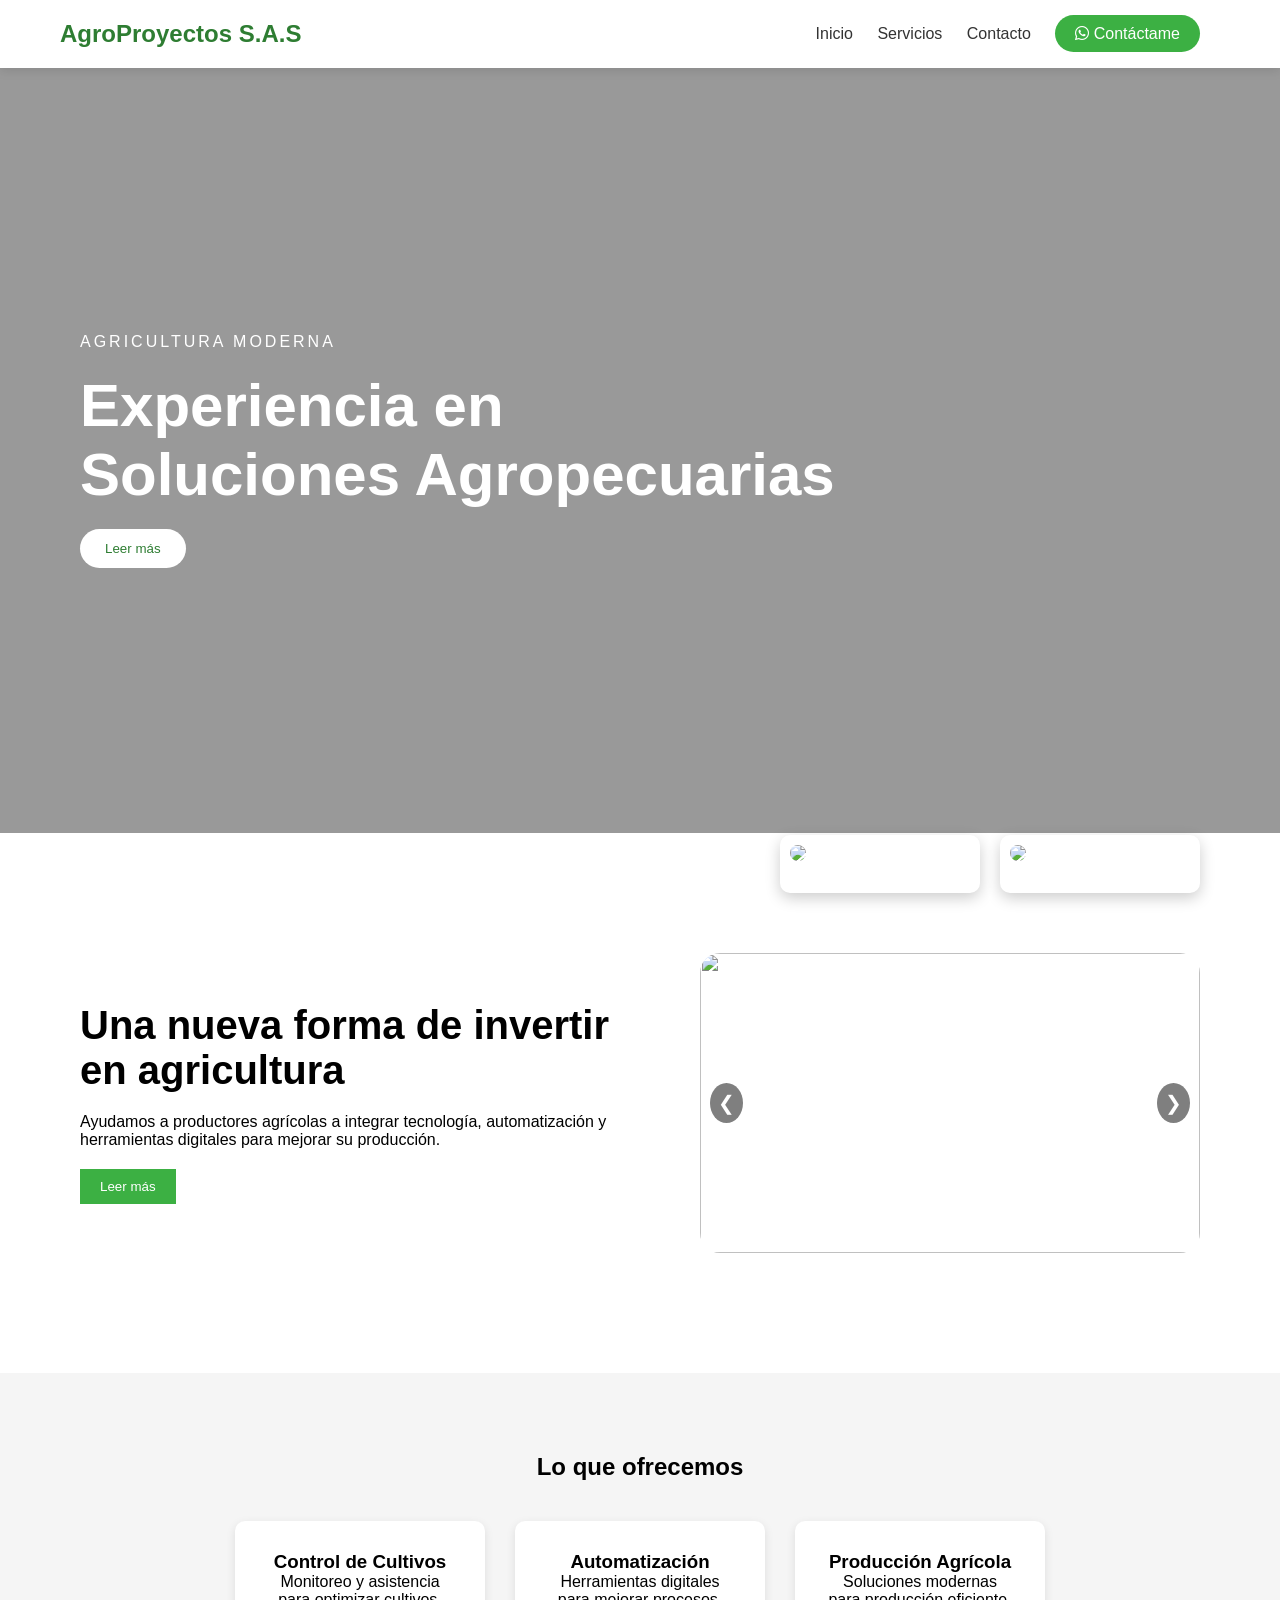
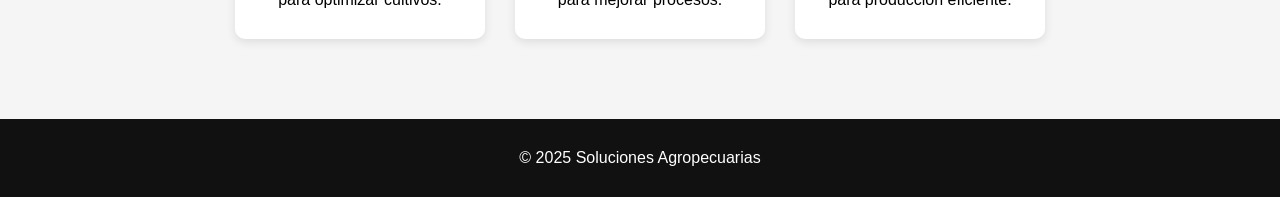
==== index.html @ 3eb482df "Add files via upload" ====
﻿<!DOCTYPE html>
<html lang="es">

<head>
    <meta charset="UTF-8">
    <title>Contacto</title>
    <link rel="stylesheet" href="Style.css">
    <link rel="stylesheet" href="https://cdnjs.cloudflare.com/ajax/libs/font-awesome/6.5.0/css/all.min.css">
</head>

<body>

    <header class="navbar">
        <div class="logo">AgroProyectos S.A.S</div>
        <nav>
            <a href="index.html">Inicio</a>
            <a href="servicios.html">Servicios</a>
            <a href="contacto.html">Contacto</a>

            <a href="https://wa.me/573127380841" target="_blank" class="btn-nav">
                <i class="fab fa-whatsapp"></i> Contáctame
            </a>
        </nav>
    </header>

    <!-- HERO -->

    <section class="hero">

        <div class="hero-text">

            <p class="mini">AGRICULTURA MODERNA</p>

            <h1>
                Experiencia en<br>
                Soluciones Agropecuarias
            </h1>

            <button class="btn-hero">Leer más</button>

        </div>

        <!-- tarjetas flotantes -->

        <div class="hero-cards">

            <div class="card">
                <img src="https://images.unsplash.com/photo-1500937386664-56d1dfef3854">
                <p>Fertilizantes Orgánicos</p>
            </div>

            <div class="card">
                <img src="https://images.unsplash.com/photo-1501004318641-b39e6451bec6">
                <p>Producción Profesional</p>
            </div>

        </div>

    </section>

    <!-- ABOUT -->

    <section class="about">

        <div class="about-text">

            <h2>Una nueva forma de invertir en agricultura</h2>

            <p>
                Ayudamos a productores agrícolas a integrar tecnología,
                automatización y herramientas digitales para mejorar su producción.
            </p>

            <button class="btn-about">Leer más</button>

        </div>

        <div class="about-img">

            <section class="slider">

                <div class="slides" id="slides">

                    <img src="https://www.banabiosa.com/wp-content/uploads/2018/07/farm-of-bananas-1024x600.jpg">

                    <img src="https://efeagro.com/wp-content/uploads/2014/02/1360561-1.jpg">

                    <img src="https://png.pngtree.com/background/20230427/original/pngtree-banana-plant-in-the-forest-picture-image_2496097.jpg">

                    <img src="https://gadmunicipalbaba.gob.ec/img/noticias2025/fumigacion_en_varios_r/4.jpg">

                </div>

                <button class="prev" onclick="moverSlide(-1)">❮</button>
                <button class="next" onclick="moverSlide(1)">❯</button>

            </section>

        </div>

    </section>

    <!-- SERVICIOS -->

    <section class="services">

        <h2>Lo que ofrecemos</h2>

        <div class="service-container">

            <div class="service-card">
                <h3>Control de Cultivos</h3>
                <p>Monitoreo y asistencia para optimizar cultivos.</p>
            </div>

            <div class="service-card">
                <h3>Automatización</h3>
                <p>Herramientas digitales para mejorar procesos.</p>
            </div>

            <div class="service-card">
                <h3>Producción Agrícola</h3>
                <p>Soluciones modernas para producción eficiente.</p>
            </div>

        </div>

    </section>

    <!-- FOOTER -->

    <footer>
        <p>© 2025 Soluciones Agropecuarias</p>
    </footer>

    <script>

        function contacto() {
            window.location.href = "https://wa.me/573127380841";
        }

        let index = 0;

        function moverSlide(direccion) {

            const slides = document.getElementById("slides");
            const total = slides.children.length;

            index += direccion;

            if (index < 0) {
                index = total - 1;
            }

            if (index >= total) {
                index = 0;
            }

            slides.style.transform = "translateX(" + (-index * 100) + "%)";
        }

        /* carrusel automático */

        setInterval(function () {
            moverSlide(1);
        }, 4000);

    </script>

</body>
</html>
---- Style.css ----
﻿* {
    margin: 0;
    padding: 0;
    box-sizing: border-box;
    font-family: Arial, Helvetica, sans-serif;
}

/* NAVBAR */

.navbar {
    display: flex;
    justify-content: space-between;
    align-items: center;
    padding: 20px 60px;
    background: white;
    box-shadow: 0 3px 10px rgba(0,0,0,0.1);
    position: sticky;
    top: 0;
}

.logo {
    font-size: 24px;
    font-weight: bold;
    color: #2e7d32;
}

nav a {
    margin-right: 20px;
    text-decoration: none;
    color: #333;
}

.btn-nav {
    background: #3cb043;
    color: white;
    border: none;
    padding: 10px 20px;
    border-radius: 20px;
    cursor: pointer;
}

/* HERO */

.hero {
    height: 85vh;
    background: linear-gradient(rgba(0,0,0,0.4),rgba(0,0,0,0.4)), url("https://images.unsplash.com/photo-1500937386664-56d1dfef3854");
    background-size: cover;
    background-position: center;
    display: flex;
    flex-direction: column;
    justify-content: center;
    padding-left: 80px;
    color: white;
    position: relative;
}

.hero-text h1 {
    font-size: 60px;
    margin: 20px 0;
}

.mini {
    letter-spacing: 3px;
}

.btn-hero {
    background: white;
    color: #2e7d32;
    padding: 12px 25px;
    border: none;
    border-radius: 20px;
    cursor: pointer;
}

/* HERO CARDS */

.hero-cards {
    position: absolute;
    bottom: -60px;
    right: 80px;
    display: flex;
    gap: 20px;
}

.card {
    background: white;
    padding: 10px;
    border-radius: 10px;
    box-shadow: 0 5px 15px rgba(0,0,0,0.2);
    width: 200px;
}

    .card img {
        width: 100%;
        border-radius: 10px;
    }

/* ABOUT */

.about {
    display: flex;
    align-items: center;
    padding: 120px 80px;
    gap: 60px;
}

.about-text {
    flex: 1;
}

    .about-text h2 {
        font-size: 40px;
        margin-bottom: 20px;
    }

.about-img {
    width: 100%;
    max-width: 500px;
}

.btn-about {
    background: #3cb043;
    color: white;
    border: none;
    padding: 10px 20px;
    margin-top: 20px;
    cursor: pointer;
}

/* SERVICES */

.services {
    background: #f5f5f5;
    padding: 80px;
    text-align: center;
}

.service-container {
    display: flex;
    justify-content: center;
    gap: 30px;
    margin-top: 40px;
}

.service-card {
    background: white;
    padding: 30px;
    width: 250px;
    border-radius: 10px;
    box-shadow: 0 3px 10px rgba(0,0,0,0.1);
}

/* FOOTER */

footer {
    background: #111;
    color: white;
    text-align: center;
    padding: 30px;
}

/* CARRUSEL */

.slider {
    width: 100%;
    max-width: 500px;
    height: 300px;
    overflow: hidden;
    position: relative;
    border-radius: 20px;
}

.slides {
    display: flex;
    height: 100%;
    transition: transform 0.5s ease;
}

    .slides img {
        width: 100%;
        height: 100%;
        object-fit: cover;
        flex: 0 0 100%; /* 🔥 ESTA LÍNEA ES LA CLAVE */
    }


/* BOTONES */
.prev, .next {
    position: absolute;
    top: 50%;
    transform: translateY(-50%);
    background: rgba(0,0,0,0.5);
    color: white;
    border: none;
    font-size: 20px;
    padding: 8px;
    cursor: pointer;
    border-radius: 50%;
}

.prev {
    left: 10px;
}

.next {
    right: 10px;
}

.servicios-page {
    padding: 80px;
}

.servicio {
    display: flex;
    align-items: center;
    gap: 40px;
    margin-bottom: 80px;
}

    .servicio img {
        width: 350px;
        height: 250px;
        object-fit: cover;
        border-radius: 10px;
    }

    .servicio .texto {
        max-width: 500px;
    }

.reverse {
    flex-direction: row-reverse;
}

.contacto {
    text-align: center;
    padding: 100px;
}

.botones-contacto {
    margin-top: 40px;
    display: flex;
    justify-content: center;
    gap: 30px;
}

.btn-contacto {
    padding: 15px 30px;
    border-radius: 30px;
    color: white;
    text-decoration: none;
    font-size: 18px;
    transition: 0.3s;
}

    .btn-contacto i {
        margin-right: 10px;
    }

/* COLORES */
.whatsapp {
    background: #25D366;
}

.facebook {
    background: #1877F2;
}

.correo {
    background: #EA4335;
}

/* HOVER */
.btn-contacto:hover {
    transform: scale(1.1);
}
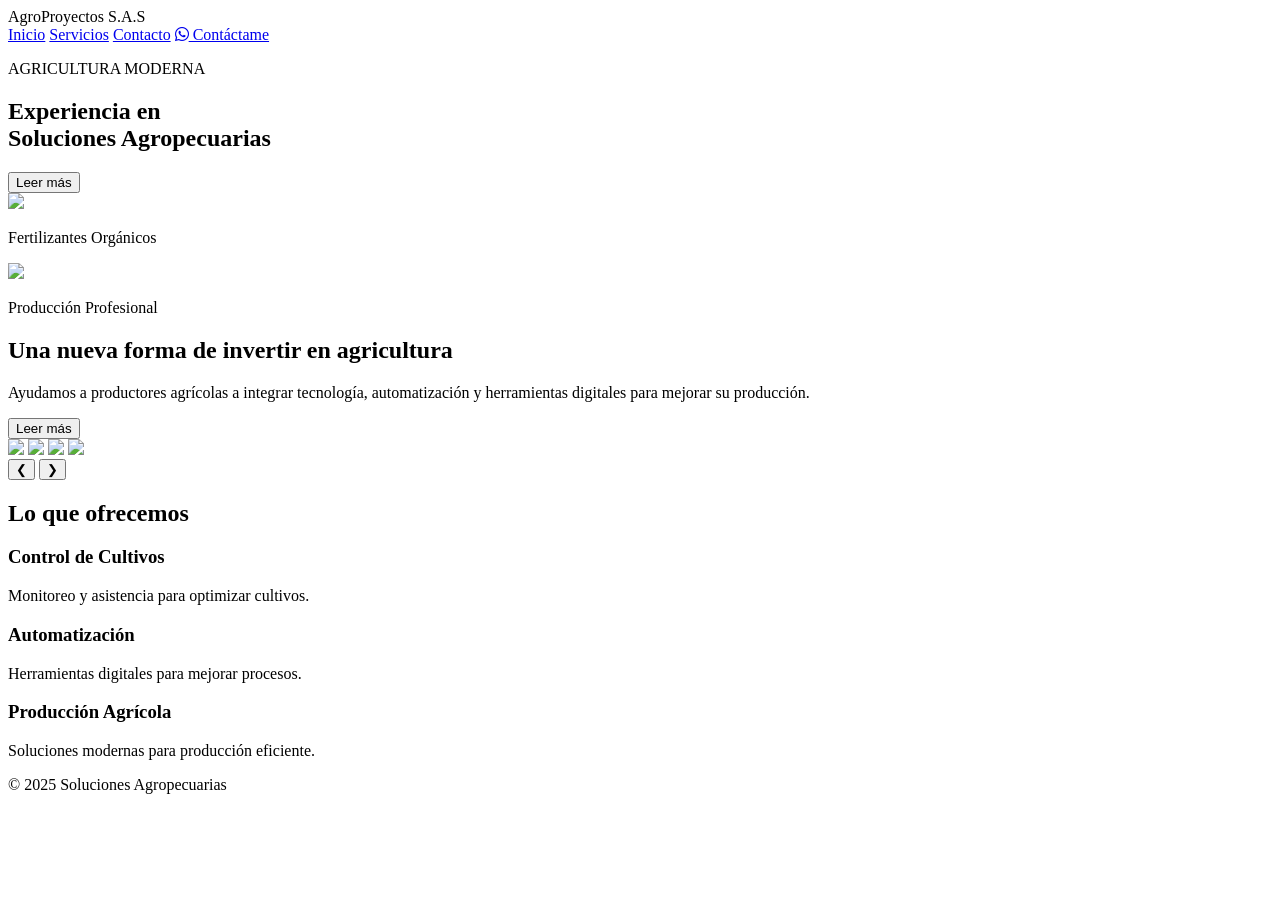
==== commit 8060b473: "Add files via upload" ====
--- a/index.html
+++ b/index.html
@@ -3,8 +3,9 @@
 
 <head>
     <meta charset="UTF-8">
-    <title>Contacto</title>
+    <title>AGROPROYECTOS S.A.S</title>
     <link rel="stylesheet" href="Style.css">
+    <link rel="icon" type="image/x-icon" href="agro.ico">
     <link rel="stylesheet" href="https://cdnjs.cloudflare.com/ajax/libs/font-awesome/6.5.0/css/all.min.css">
 </head>
 
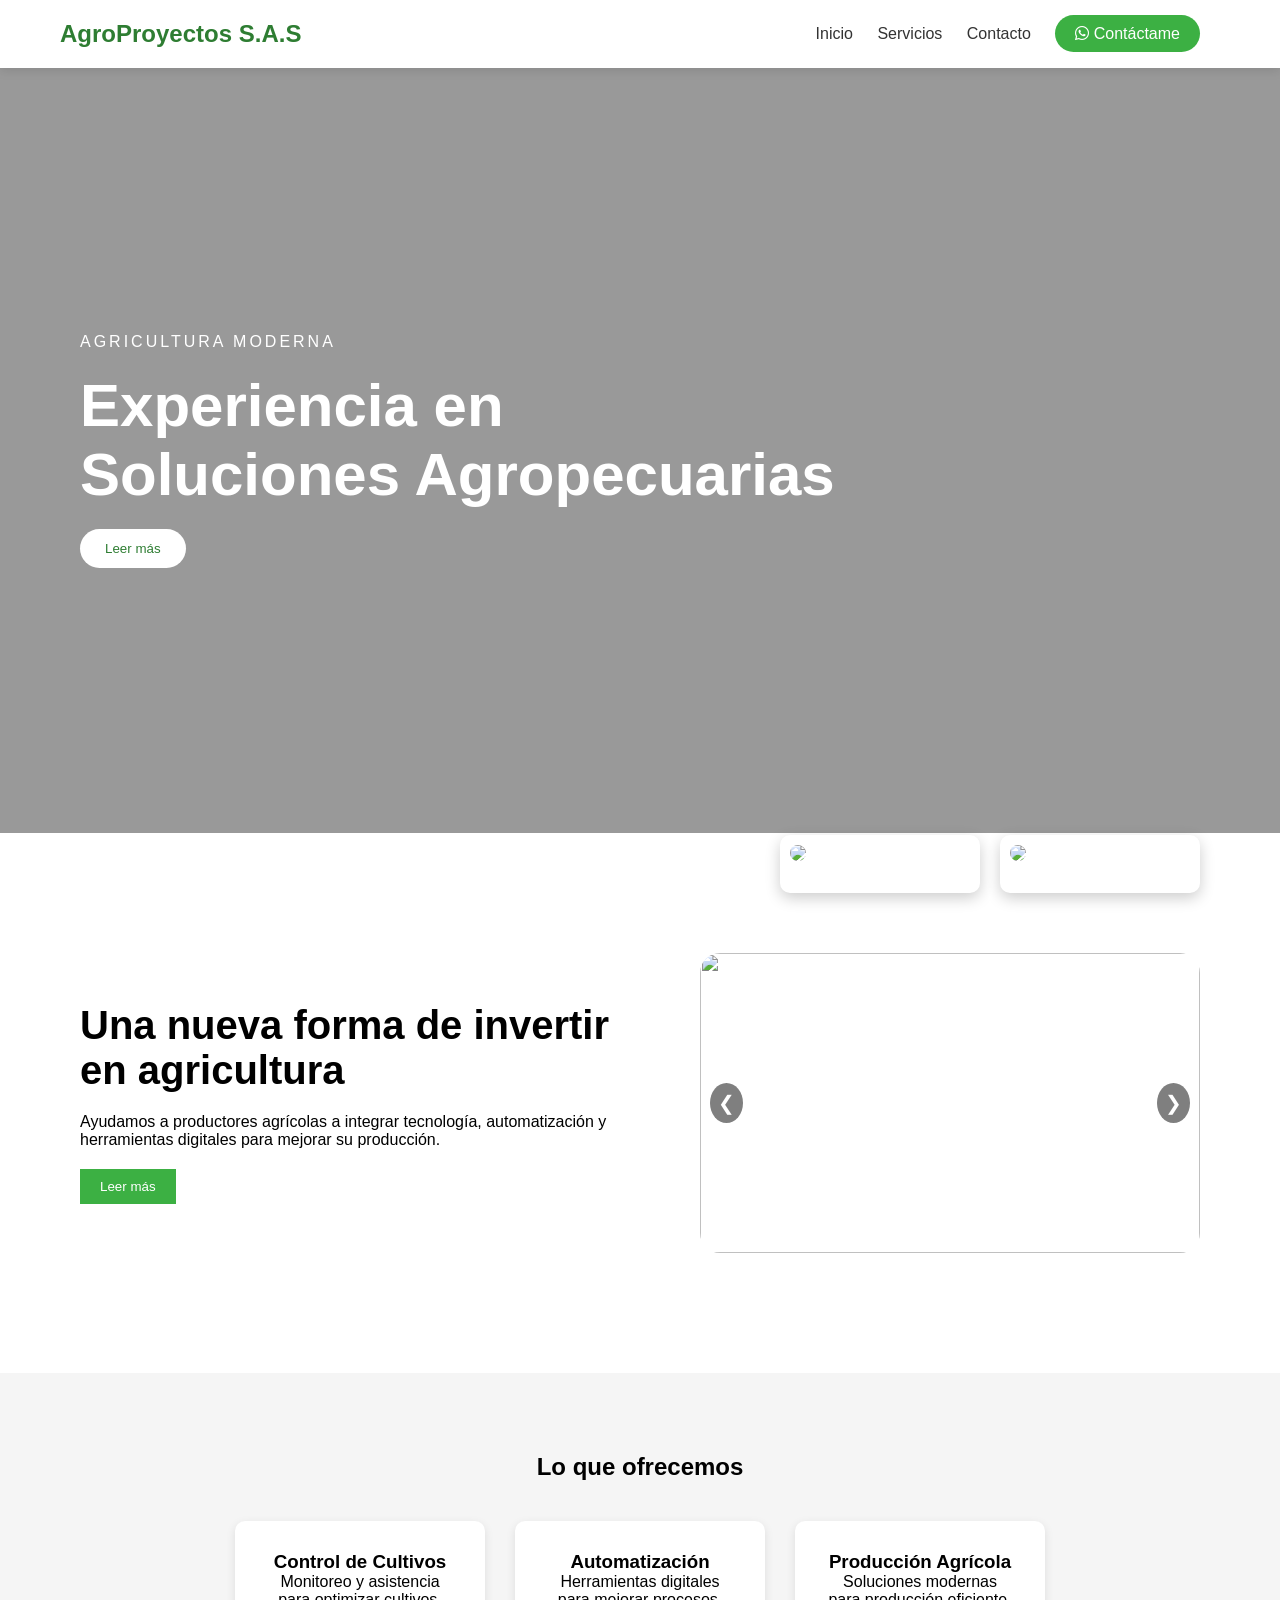
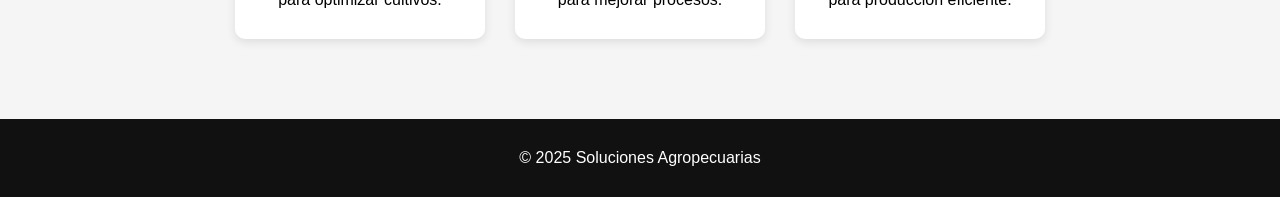
==== commit f73d1539: "Add files via upload" ====
--- a/index.html
+++ b/index.html
@@ -7,6 +7,7 @@
     <link rel="stylesheet" href="Style.css">
     <link rel="icon" type="image/x-icon" href="agro.ico">
     <link rel="stylesheet" href="https://cdnjs.cloudflare.com/ajax/libs/font-awesome/6.5.0/css/all.min.css">
+    <meta name="viewport" content="width=device-width, initial-scale=1.0">
 </head>
 
 <body>
--- a/Style.css
+++ b/Style.css
@@ -0,0 +1,330 @@
+﻿* {
+    margin: 0;
+    padding: 0;
+    box-sizing: border-box;
+    font-family: Arial, Helvetica, sans-serif;
+}
+
+/* NAVBAR */
+
+.navbar {
+    display: flex;
+    justify-content: space-between;
+    align-items: center;
+    padding: 20px 60px;
+    background: white;
+    box-shadow: 0 3px 10px rgba(0,0,0,0.1);
+    position: sticky;
+    top: 0;
+}
+
+.logo {
+    font-size: 24px;
+    font-weight: bold;
+    color: #2e7d32;
+}
+
+nav a {
+    margin-right: 20px;
+    text-decoration: none;
+    color: #333;
+}
+
+.btn-nav {
+    background: #3cb043;
+    color: white;
+    border: none;
+    padding: 10px 20px;
+    border-radius: 20px;
+    cursor: pointer;
+}
+
+/* HERO */
+
+.hero {
+    height: 85vh;
+    background: linear-gradient(rgba(0,0,0,0.4),rgba(0,0,0,0.4)), url("https://images.unsplash.com/photo-1500937386664-56d1dfef3854");
+    background-size: cover;
+    background-position: center;
+    display: flex;
+    flex-direction: column;
+    justify-content: center;
+    padding-left: 80px;
+    color: white;
+    position: relative;
+}
+
+.hero-text h1 {
+    font-size: 60px;
+    margin: 20px 0;
+}
+
+.mini {
+    letter-spacing: 3px;
+}
+
+.btn-hero {
+    background: white;
+    color: #2e7d32;
+    padding: 12px 25px;
+    border: none;
+    border-radius: 20px;
+    cursor: pointer;
+}
+
+/* HERO CARDS */
+
+.hero-cards {
+    position: absolute;
+    bottom: -60px;
+    right: 80px;
+    display: flex;
+    gap: 20px;
+}
+
+.card {
+    background: white;
+    padding: 10px;
+    border-radius: 10px;
+    box-shadow: 0 5px 15px rgba(0,0,0,0.2);
+    width: 200px;
+}
+
+    .card img {
+        width: 100%;
+        border-radius: 10px;
+    }
+
+/* ABOUT */
+
+.about {
+    display: flex;
+    align-items: center;
+    padding: 120px 80px;
+    gap: 60px;
+}
+
+.about-text {
+    flex: 1;
+}
+
+    .about-text h2 {
+        font-size: 40px;
+        margin-bottom: 20px;
+    }
+
+.about-img {
+    width: 100%;
+    max-width: 500px;
+}
+
+.btn-about {
+    background: #3cb043;
+    color: white;
+    border: none;
+    padding: 10px 20px;
+    margin-top: 20px;
+    cursor: pointer;
+}
+
+/* SERVICES */
+
+.services {
+    background: #f5f5f5;
+    padding: 80px;
+    text-align: center;
+}
+
+.service-container {
+    display: flex;
+    justify-content: center;
+    gap: 30px;
+    margin-top: 40px;
+}
+
+.service-card {
+    background: white;
+    padding: 30px;
+    width: 250px;
+    border-radius: 10px;
+    box-shadow: 0 3px 10px rgba(0,0,0,0.1);
+}
+
+/* FOOTER */
+
+footer {
+    background: #111;
+    color: white;
+    text-align: center;
+    padding: 30px;
+}
+
+/* CARRUSEL */
+
+.slider {
+    width: 100%;
+    max-width: 500px;
+    height: 300px;
+    overflow: hidden;
+    position: relative;
+    border-radius: 20px;
+}
+
+.slides {
+    display: flex;
+    height: 100%;
+    transition: transform 0.5s ease;
+}
+
+    .slides img {
+        width: 100%;
+        height: 100%;
+        object-fit: cover;
+        flex: 0 0 100%; /* 🔥 ESTA LÍNEA ES LA CLAVE */
+    }
+
+
+/* BOTONES */
+.prev, .next {
+    position: absolute;
+    top: 50%;
+    transform: translateY(-50%);
+    background: rgba(0,0,0,0.5);
+    color: white;
+    border: none;
+    font-size: 20px;
+    padding: 8px;
+    cursor: pointer;
+    border-radius: 50%;
+}
+
+.prev {
+    left: 10px;
+}
+
+.next {
+    right: 10px;
+}
+
+.servicios-page {
+    padding: 80px;
+}
+
+.servicio {
+    display: flex;
+    align-items: center;
+    gap: 40px;
+    margin-bottom: 80px;
+}
+
+    .servicio img {
+        width: 350px;
+        height: 250px;
+        object-fit: cover;
+        border-radius: 10px;
+    }
+
+    .servicio .texto {
+        max-width: 500px;
+    }
+
+.reverse {
+    flex-direction: row-reverse;
+}
+
+.contacto {
+    text-align: center;
+    padding: 100px;
+}
+
+.botones-contacto {
+    margin-top: 40px;
+    display: flex;
+    justify-content: center;
+    gap: 30px;
+}
+
+.btn-contacto {
+    padding: 15px 30px;
+    border-radius: 30px;
+    color: white;
+    text-decoration: none;
+    font-size: 18px;
+    transition: 0.3s;
+}
+
+    .btn-contacto i {
+        margin-right: 10px;
+    }
+
+/* COLORES */
+.whatsapp {
+    background: #25D366;
+}
+
+.facebook {
+    background: #1877F2;
+}
+
+.correo {
+    background: #EA4335;
+}
+
+/* HOVER */
+.btn-contacto:hover {
+    transform: scale(1.1);
+}
+
+@media (max-width: 768px) {
+
+    /* Ajuste general */
+    body {
+        overflow-x: hidden;
+    }
+
+    /* NAVBAR más compacta */
+    .navbar {
+        padding: 15px 20px;
+    }
+
+    nav a {
+        margin-right: 10px;
+        font-size: 14px;
+    }
+
+    /* HERO no tan grande */
+    .hero {
+        padding-left: 20px;
+        height: auto;
+    }
+
+    .hero-text h1 {
+        font-size: 32px;
+    }
+
+    /* CARDS no se desborden */
+    .hero-cards {
+        right: 20px;
+        bottom: -40px;
+    }
+
+    .card {
+        width: 150px;
+    }
+
+    /* ABOUT más ajustado */
+    .about {
+        padding: 60px 20px;
+        gap: 30px;
+    }
+
+    /* SERVICIOS más compactos */
+    .services {
+        padding: 40px 20px;
+    }
+
+    .service-container {
+        gap: 15px;
+    }
+}
+
